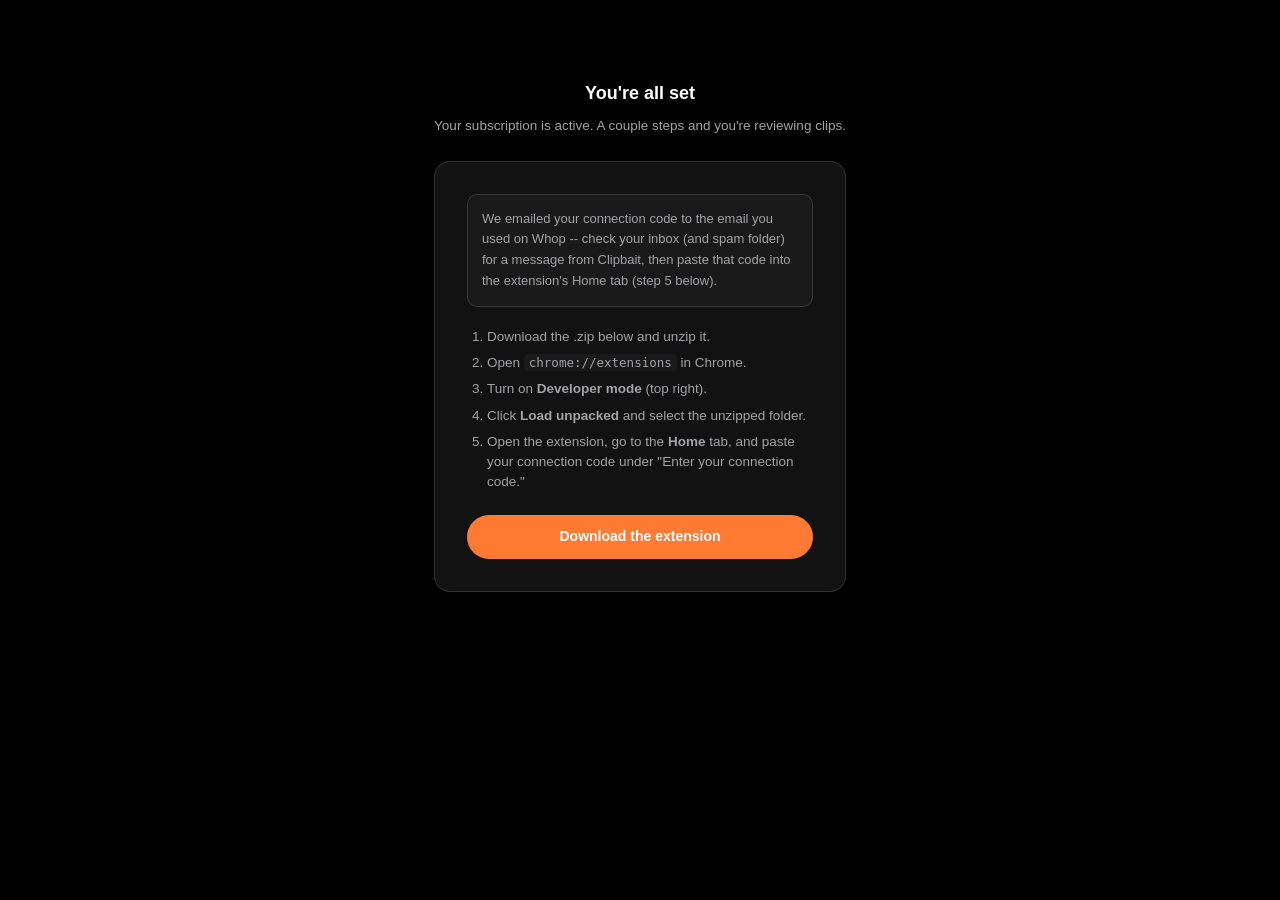
==== welcome.html @ 03a215ca "Add welcome.html: dedicated post-Whop-purchase landing page Separate from connect.html on purpose --" ====
<!doctype html>
<html lang="en">
<head>
  <meta charset="utf-8" />
  <meta name="viewport" content="width=device-width, initial-scale=1" />
  <title>You're all set, Whop Content Rewards Clip Reviewer</title>
  <link rel="icon" href="assets/logo.png" />
  <link rel="stylesheet" href="style.css" />
  <style>
    .connect-wrap { max-width: 460px; margin: 80px auto; padding: 0 24px; text-align: center; }
    .connect-card { background: var(--surface); border: 1px solid var(--border); border-radius: 16px; padding: 32px; text-align: left; }
    .connect-title { font-size: 18px; font-weight: 700; color: var(--text-title); margin-bottom: 8px; text-align: center; }
    .connect-sub { font-size: 13.5px; color: var(--text-secondary); line-height: 1.6; text-align: center; margin-bottom: 24px; }
    .no-code-note {
      background: var(--surface-alt); border: 1px solid var(--border); border-radius: 10px;
      padding: 14px; font-size: 13px; color: var(--text-secondary); line-height: 1.6; margin-bottom: 20px;
    }
    .no-code-note strong { color: var(--text-primary); }
  </style>
</head>
<body>
  <div class="connect-wrap">
    <div class="connect-title">You're all set</div>
    <div class="connect-sub">Your subscription is active. A couple steps and you're reviewing clips.</div>
    <div class="connect-card">
      <div id="code-section"></div>
      <ol class="install-steps">
        <li>Download the .zip below and unzip it.</li>
        <li>Open <code>chrome://extensions</code> in Chrome.</li>
        <li>Turn on <strong>Developer mode</strong> (top right).</li>
        <li>Click <strong>Load unpacked</strong> and select the unzipped folder.</li>
        <li>Open the extension, go to the <strong>Home</strong> tab, and paste your connection code under "Enter your connection code."</li>
      </ol>
      <a class="btn btn-primary btn-block" href="downloads/content-rewards-clip-reviewer.zip" download>Download the extension</a>
    </div>
  </div>
  <script src="welcome.js"></script>
</body>
</html>
---- style.css ----
:root {
  --accent: #ff7a33;
  --accent-ink: #a34715;
  --bg: #000000;
  --surface: #121212;
  --surface-alt: #1a1a1a;
  --border: rgba(255,255,255,0.12);
  --text-title: #ffffff;
  --text-primary: #eaeaea;
  --text-secondary: #a3a3a8;
  --text-tertiary: #77777d;
}

* { box-sizing: border-box; }
html, body { margin: 0; padding: 0; }
body {
  background: var(--bg);
  color: var(--text-primary);
  font-family: -apple-system, BlinkMacSystemFont, "Segoe UI", Roboto, sans-serif;
  line-height: 1.5;
}
a { color: inherit; }
img { max-width: 100%; }

.btn {
  display: inline-flex; align-items: center; justify-content: center; gap: 8px;
  height: 44px; padding: 0 22px; border-radius: 999px; border: none; cursor: pointer;
  font-size: 14px; font-weight: 700; text-decoration: none;
}
.btn-primary { background: var(--accent); color: #fff; }
.btn-primary:hover { background: #ff8a4d; }
.btn-outline { background: transparent; color: var(--text-primary); border: 1px solid var(--border); border-radius: 10px; }
.btn-block { width: 100%; }

/* Header */
.site-header {
  display: flex; align-items: center; justify-content: space-between;
  padding: 16px 32px; border-bottom: 1px solid var(--border);
}
.brand { display: flex; align-items: center; gap: 10px; text-decoration: none; font-weight: 800; font-size: 17px; color: var(--text-title); min-width: 0; }
.brand img { width: 30px; height: 30px; border-radius: 8px; flex-shrink: 0; }
/* Confirmed live bug: the full extension name doesn't fit next to the nav
   buttons below ~700px, and with nothing stopping it, it wrapped to 5 lines
   and physically overlapped the buttons instead of just looking cramped.
   Truncating with an ellipsis keeps the header a single line no matter the
   width; site-header's own flex-wrap below is the second line of defense. */
.brand span { white-space: nowrap; overflow: hidden; text-overflow: ellipsis; min-width: 0; }
.site-header nav { display: flex; align-items: center; gap: 20px; flex-shrink: 0; }
.site-header nav a { text-decoration: none; color: var(--text-secondary); font-size: 14px; }
.site-header nav a:hover { color: var(--text-primary); }
.site-header .btn { height: 38px; padding: 0 16px; font-size: 13px; }

/* Hero */
.hero { max-width: 900px; margin: 0 auto; padding: 110px 24px 60px; text-align: center; }
.hero h1 { font-size: 52px; font-weight: 800; margin: 0 0 20px; color: var(--text-title); line-height: 1.15; letter-spacing: -0.01em; }
.hero .sub { font-size: 17px; color: var(--text-secondary); max-width: 620px; margin: 0 auto; }
.btn-hero { margin-top: 32px; height: 54px; padding: 0 30px; font-size: 15px; }
.hero-note { font-size: 13px; color: var(--text-tertiary); margin-top: 14px; }

/* Features */
.features {
  max-width: 960px; margin: 0 auto; padding: 40px 24px 70px;
  display: grid; grid-template-columns: repeat(4, 1fr); gap: 24px;
  border-top: 1px solid var(--border);
}
.feature-title { font-size: 14.5px; font-weight: 700; color: var(--text-title); margin-bottom: 6px; }
.feature-desc { font-size: 13px; color: var(--text-secondary); line-height: 1.5; }

/* Pricing */
.pricing { max-width: 420px; margin: 0 auto; padding: 20px 24px 100px; }
.pricing-card { background: var(--surface); border: 1px solid var(--border); border-radius: 18px; padding: 36px; text-align: center; }
.pricing-price { font-size: 44px; font-weight: 800; color: var(--text-title); }
.pricing-price span { font-size: 44px; }
.pricing-note { font-size: 12.5px; color: var(--text-tertiary); margin: 8px 0 26px; }

/* Legal pages (privacy policy, etc.) */
.legal { max-width: 680px; margin: 0 auto; padding: 60px 24px 90px; }
.legal h1 { font-size: 30px; font-weight: 800; color: var(--text-title); margin: 0 0 6px; }
.legal-updated { font-size: 12.5px; color: var(--text-tertiary); margin-bottom: 32px; }
.legal h2 { font-size: 17px; font-weight: 700; color: var(--text-title); margin: 32px 0 10px; }
.legal p { font-size: 14px; color: var(--text-secondary); line-height: 1.65; margin: 0 0 14px; }
.legal ul { margin: 0 0 14px; padding-left: 20px; }
.legal li { font-size: 14px; color: var(--text-secondary); line-height: 1.65; margin-bottom: 8px; }
.legal a { color: var(--accent); text-decoration: underline; }

/* Footer */
.site-footer {
  display: flex; align-items: center; justify-content: space-between;
  padding: 20px 32px; border-top: 1px solid var(--border);
  font-size: 12px; color: var(--text-tertiary);
}
.site-footer a { color: var(--text-tertiary); text-decoration: underline; }
.site-footer a:hover { color: var(--text-primary); }

/* Modal */
.modal-backdrop {
  display: none; position: fixed; inset: 0; background: rgba(0,0,0,0.75);
  align-items: center; justify-content: center; padding: 20px; z-index: 100;
}
.modal-backdrop.open { display: flex; }
.modal {
  position: relative; background: var(--surface); border: 1px solid var(--border);
  border-radius: 16px; padding: 28px; width: 100%; max-width: 400px;
}
.modal h2 { margin: 0 0 10px; font-size: 20px; color: var(--text-title); }
.modal-sub { font-size: 13px; color: var(--text-secondary); margin: 0 0 20px; }
.modal-close { all: unset; position: absolute; top: 18px; right: 18px; cursor: pointer; color: var(--text-tertiary); font-size: 20px; line-height: 1; }
.modal-requirement {
  font-size: 12px; font-weight: 600; color: var(--accent-ink); background: rgba(255,122,51,0.12);
  border: 1px solid rgba(255,122,51,0.3); border-radius: 8px; padding: 8px 10px; margin-bottom: 18px; line-height: 1.5;
}
.install-steps { font-size: 13.5px; color: var(--text-secondary); padding-left: 20px; margin: 0 0 22px; }
.install-steps li { margin-bottom: 6px; }
.install-steps code { background: var(--surface-alt); padding: 1px 5px; border-radius: 4px; font-size: 12.5px; }
.connection-code-box {
  background: var(--surface-alt); border: 1px solid var(--border); border-radius: 10px;
  padding: 14px; margin-bottom: 10px;
}
.connection-code-label { font-size: 11.5px; font-weight: 700; text-transform: uppercase; letter-spacing: 0.04em; color: var(--text-tertiary); margin-bottom: 8px; }
.connection-code-value {
  font-family: ui-monospace, SFMono-Regular, Menlo, monospace; font-size: 12.5px; color: var(--text-primary);
  word-break: break-all; line-height: 1.5; margin-bottom: 10px;
}
.connection-code-note { font-size: 12.5px; color: var(--text-secondary); line-height: 1.55; margin: 0 0 20px; }
#download-mobile-content { display: none; }
.modal-link-box {
  background: var(--surface-alt); border: 1px solid var(--border); border-radius: 8px;
  padding: 10px 12px; font-size: 13px; color: var(--text-primary); margin-bottom: 14px; text-align: center;
}

@media (max-width: 760px) {
  .features { grid-template-columns: repeat(2, 1fr); }
  .site-header nav a { display: none; }
}
@media (max-width: 640px) {
  .features { grid-template-columns: 1fr; }
  .hero h1 { font-size: 32px; }
  .hero { padding-top: 90px; }
  /* Confirmed live bug (round 2): the full brand name has nowhere to go
     next to two pill buttons at this width -- it either truncated to "W.."
     or, when hidden outright, dropped the name entirely, which reads as
     broken/unbranded on mobile. Fix: wrap the nav to its own row below the
     logo/name instead of fighting them for the same line -- the name gets
     the full viewport width to itself, buttons get their own row under it. */
  .site-header { padding: 14px 16px; gap: 10px; flex-wrap: wrap; }
  .brand span { white-space: normal; overflow: visible; text-overflow: clip; font-size: 15px; }
  .site-header nav { flex-basis: 100%; justify-content: flex-end; gap: 10px; }
  .site-header .btn { padding: 0 14px; font-size: 12.5px; }
  /* Confirmed live bug: "© Clipbait.ai" and "...By Clipbait.ai" sat right
     next to each other with no wrap room, reading as one run-on line
     ("Clipbait.aiClipbait.ai"). Stacking removes the collision entirely. */
  .site-footer { flex-direction: column; gap: 6px; text-align: center; padding: 20px 16px; }
}
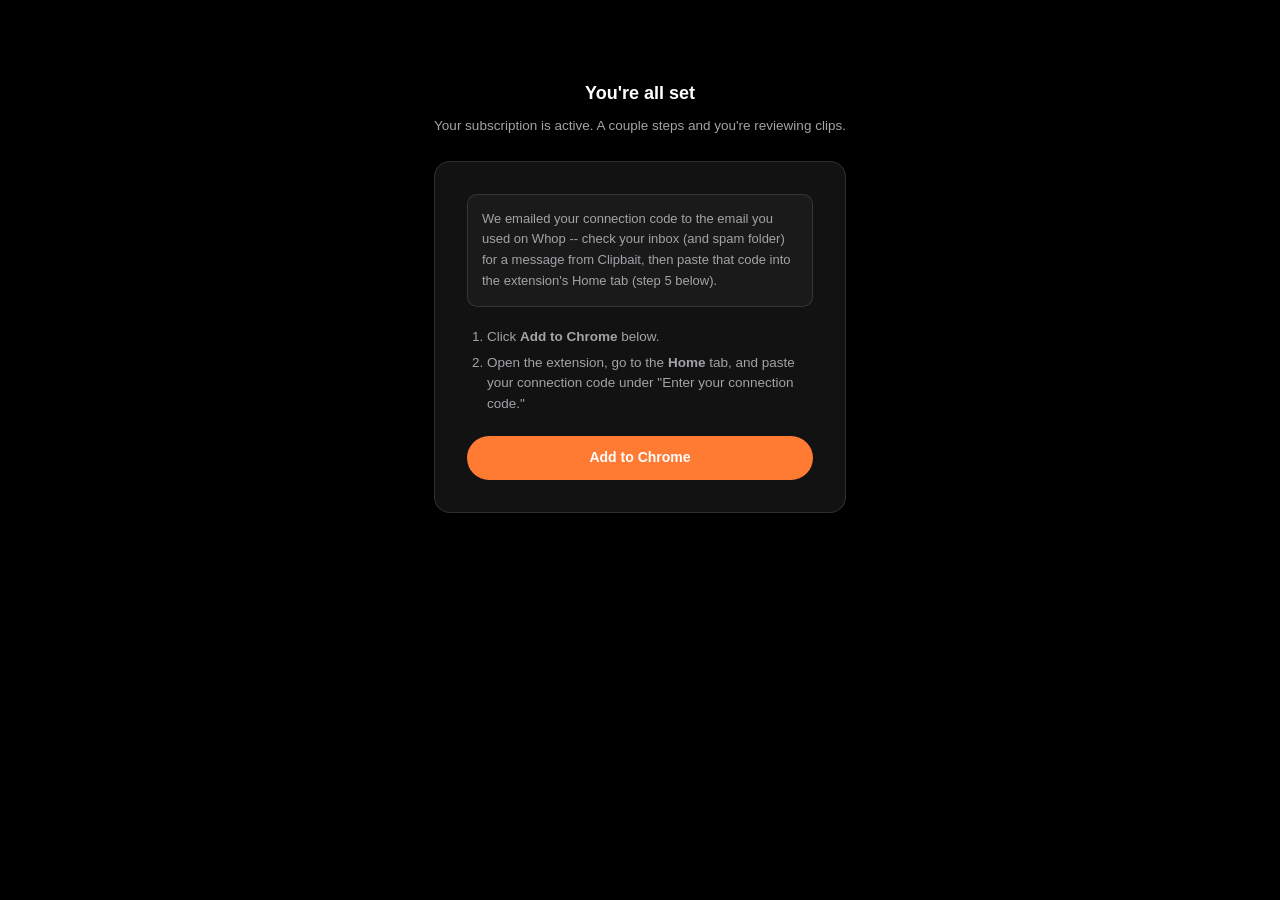
==== commit 88c10e61: "Switch to the real Chrome Web Store listing now that it's approved EXTENSION_ID in connect.js/accept" ====
--- a/welcome.html
+++ b/welcome.html
@@ -25,13 +25,10 @@
     <div class="connect-card">
       <div id="code-section"></div>
       <ol class="install-steps">
-        <li>Download the .zip below and unzip it.</li>
-        <li>Open <code>chrome://extensions</code> in Chrome.</li>
-        <li>Turn on <strong>Developer mode</strong> (top right).</li>
-        <li>Click <strong>Load unpacked</strong> and select the unzipped folder.</li>
+        <li>Click <strong>Add to Chrome</strong> below.</li>
         <li>Open the extension, go to the <strong>Home</strong> tab, and paste your connection code under "Enter your connection code."</li>
       </ol>
-      <a class="btn btn-primary btn-block" href="downloads/content-rewards-clip-reviewer.zip" download>Download the extension</a>
+      <a class="btn btn-primary btn-block" href="https://chromewebstore.google.com/detail/pchbnkgobclbjfgchbmhafgopeopofph" target="_blank" rel="noopener">Add to Chrome</a>
     </div>
   </div>
   <script src="welcome.js"></script>
